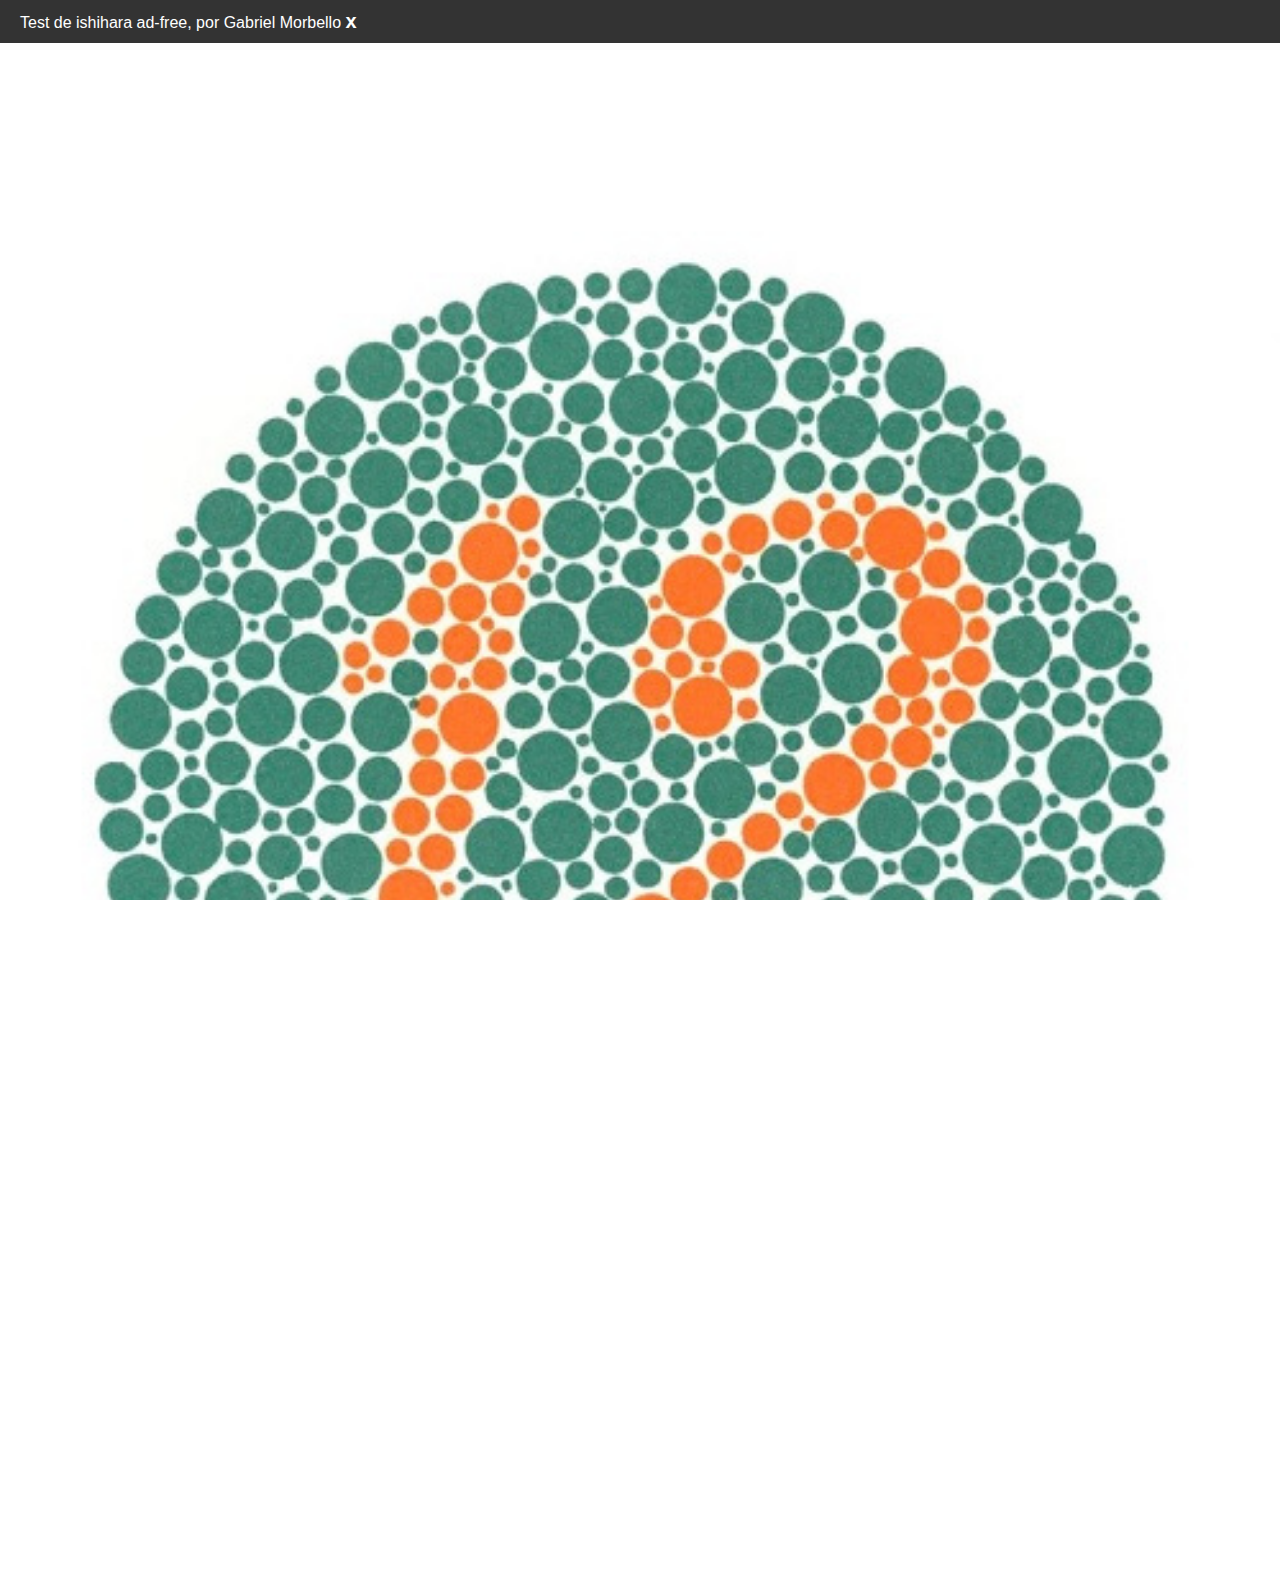
==== index.html @ 8a98ab67 "Página de ishihara básica" ====
<!DOCTYPE html>
<html lang="es">

<head>
    <meta charset="UTF-8">
    <meta name="viewport" content="width=device-width, initial-scale=1.0">
    <title>Galería de imágenes</title>
    <link rel="stylesheet" href="styles.css">
</head>

<body>
    <div class="navbar">
        Test de ishihara ad-free, por Gabriel Morbello
        <span class="close-btn" onclick="closeNavbar()">x</span>
    </div>
    <div class="container">
        <img src="img\Ishihara_00.jpg" class="image" id="img1">
        <img src="img\Ishihara_01.jpg" class="image" id="img2">
        <img src="img\Ishihara_02.jpg" class="image" id="img3">
        <img src="img\Ishihara_03.jpg" class="image" id="img4">
        <img src="img\Ishihara_04.jpg" class="image" id="img5">
        <img src="img\Ishihara_05.jpg" class="image" id="img6">
        <img src="img\Ishihara_06.jpg" class="image" id="img7">
        <img src="img\Ishihara_07.jpg" class="image" id="img8">
        <img src="img\Ishihara_08.jpg" class="image" id="img9">
        <img src="img\Ishihara_09.jpg" class="image" id="img10">
        <img src="img\Ishihara_010.jpg" class="image" id="img11">
        <img src="img\Ishihara_011.jpg" class="image" id="img12">
        <img src="img\Ishihara_012.jpg" class="image" id="img13">
    </div>
    <div class="controls">
        <button onclick="previousImage()">Anterior</button>
        <button onclick="nextImage()">Siguiente</button>
    </div>
    <script src="script.js"></script>
</body>

</html>
---- styles.css ----
body, html {
    height: 100%;
    margin: 0;
    font-family: Arial, sans-serif;
    overflow: hidden;
  }
  
  .container {
    display: flex;
    margin-top: 150px;
    overflow: hidden;
  }
  
  .image {
    width: 100%;
    height: 100%;
    cursor: pointer;
    display: flex;
    justify-content: center;
    align-items: center;
    box-sizing: border-box;
    padding: 0 0 40px;
    margin: 0;
    background-size: cover;
    background-position: center;
  }
  
  .navbar {
    background-color: #333;
    color: #fff;
    padding: 10px 20px;
    position: fixed;
    top: 0;
    width: 100%;
    z-index: 1000;
  }

  .controls {
    height: 100px;
    display: flex;
    justify-content: space-between;
    align-items: center;
    margin-top: 20px;
    width: 100%;
    padding: 0;
  }
  
  .controls button {
    height: 100%;
    width: 48%;
    border: none;
    border-radius: 50px;
    background-color: #333;
    color: #fff;
    padding: 10px;
    cursor: pointer;
  }

  .close-btn {
    cursor: pointer;
    margin-right: 1px;
    font-size: 20px;
    font-weight: bold;
    position: relative;
  }
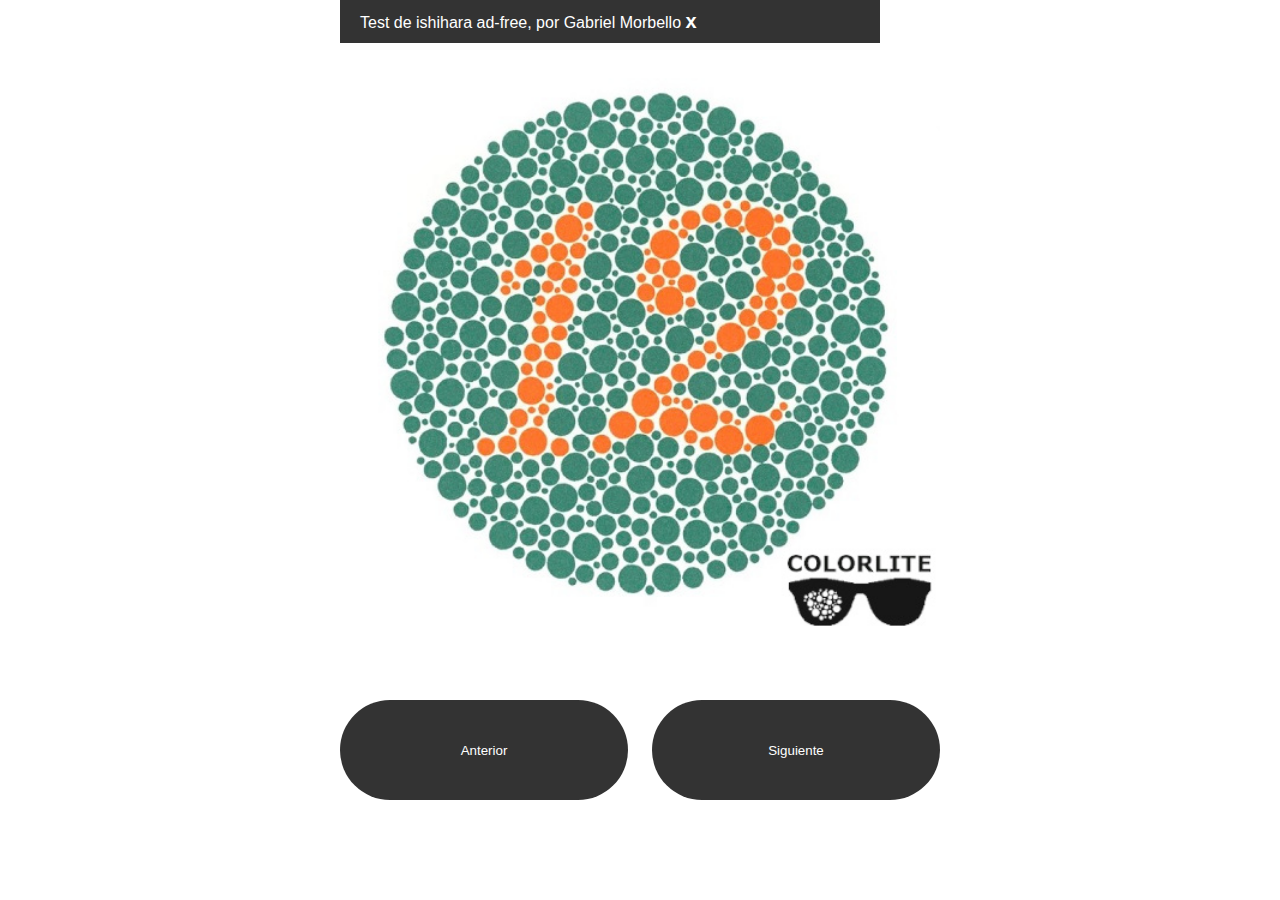
==== commit 2a793a28: "añadido icono" ====
--- a/index.html
+++ b/index.html
@@ -4,7 +4,8 @@
 <head>
     <meta charset="UTF-8">
     <meta name="viewport" content="width=device-width, initial-scale=1.0">
-    <title>Galería de imágenes</title>
+    <title>Test de ishihara</title>
+    <link rel="icon" href="https://img.utdstc.com/icon/fd5/ea6/fd5ea689f3ec06cb0414d8dfa4266fa889015e5e1ed897eda5ef6eed53f28a08:200" type="image/x-icon">
     <link rel="stylesheet" href="styles.css">
 </head>
 
--- a/styles.css
+++ b/styles.css
@@ -1,50 +1,96 @@
-body, html {
-    height: 100%;
-    margin: 0;
-    font-family: Arial, sans-serif;
-    overflow: hidden;
+body,
+html {
+  height: 100%;
+  margin: 0;
+  font-family: Arial, sans-serif;
+  overflow: hidden;
+}
+
+.container {
+  display: flex;
+  margin-top: 150px;
+  overflow: hidden;
+}
+
+.image {
+  width: 100%;
+  height: 100%;
+  cursor: pointer;
+  display: flex;
+  justify-content: center;
+  align-items: center;
+  box-sizing: border-box;
+  padding: 0 0 40px;
+  margin: 0;
+  background-size: cover;
+  background-position: center;
+}
+
+.navbar {
+  background-color: #333;
+  color: #fff;
+  padding: 10px 20px;
+  position: fixed;
+  top: 0;
+  width: 100%;
+  z-index: 1000;
+}
+
+.controls {
+  height: 100px;
+  display: flex;
+  justify-content: space-between;
+  align-items: center;
+  margin-top: 20px;
+  width: 100%;
+  padding: 0;
+}
+
+.controls button {
+  height: 100%;
+  width: 48%;
+  border: none;
+  border-radius: 50px;
+  background-color: #333;
+  color: #fff;
+  padding: 10px;
+  cursor: pointer;
+}
+
+.close-btn {
+  cursor: pointer;
+  margin-right: 1px;
+  font-size: 20px;
+  font-weight: bold;
+  position: relative;
+}
+
+@media (min-width: 768px) {
+
+  body,
+  html {
+    max-width: 600px;
+    margin: 0 auto;
   }
-  
+
+  .navbar {
+    max-width: 500px;
+    padding: 10px 20px;
+    width: 100%;
+  }
+
+  .close-btn {
+    margin-right: 10px;
+  }
+
   .container {
-    display: flex;
-    margin-top: 150px;
-    overflow: hidden;
-  }
-  
-  .image {
-    width: 100%;
-    height: 100%;
-    cursor: pointer;
-    display: flex;
-    justify-content: center;
-    align-items: center;
-    box-sizing: border-box;
-    padding: 0 0 40px;
-    margin: 0;
-    background-size: cover;
-    background-position: center;
-  }
-  
-  .navbar {
-    background-color: #333;
-    color: #fff;
-    padding: 10px 20px;
-    position: fixed;
-    top: 0;
-    width: 100%;
-    z-index: 1000;
+    margin-top: 40px;
   }
 
   .controls {
-    height: 100px;
-    display: flex;
-    justify-content: space-between;
-    align-items: center;
-    margin-top: 20px;
-    width: 100%;
     padding: 0;
   }
-  
+
   .controls button {
     height: 100%;
     width: 48%;
@@ -55,11 +101,4 @@
     padding: 10px;
     cursor: pointer;
   }
-
-  .close-btn {
-    cursor: pointer;
-    margin-right: 1px;
-    font-size: 20px;
-    font-weight: bold;
-    position: relative;
-  }+}